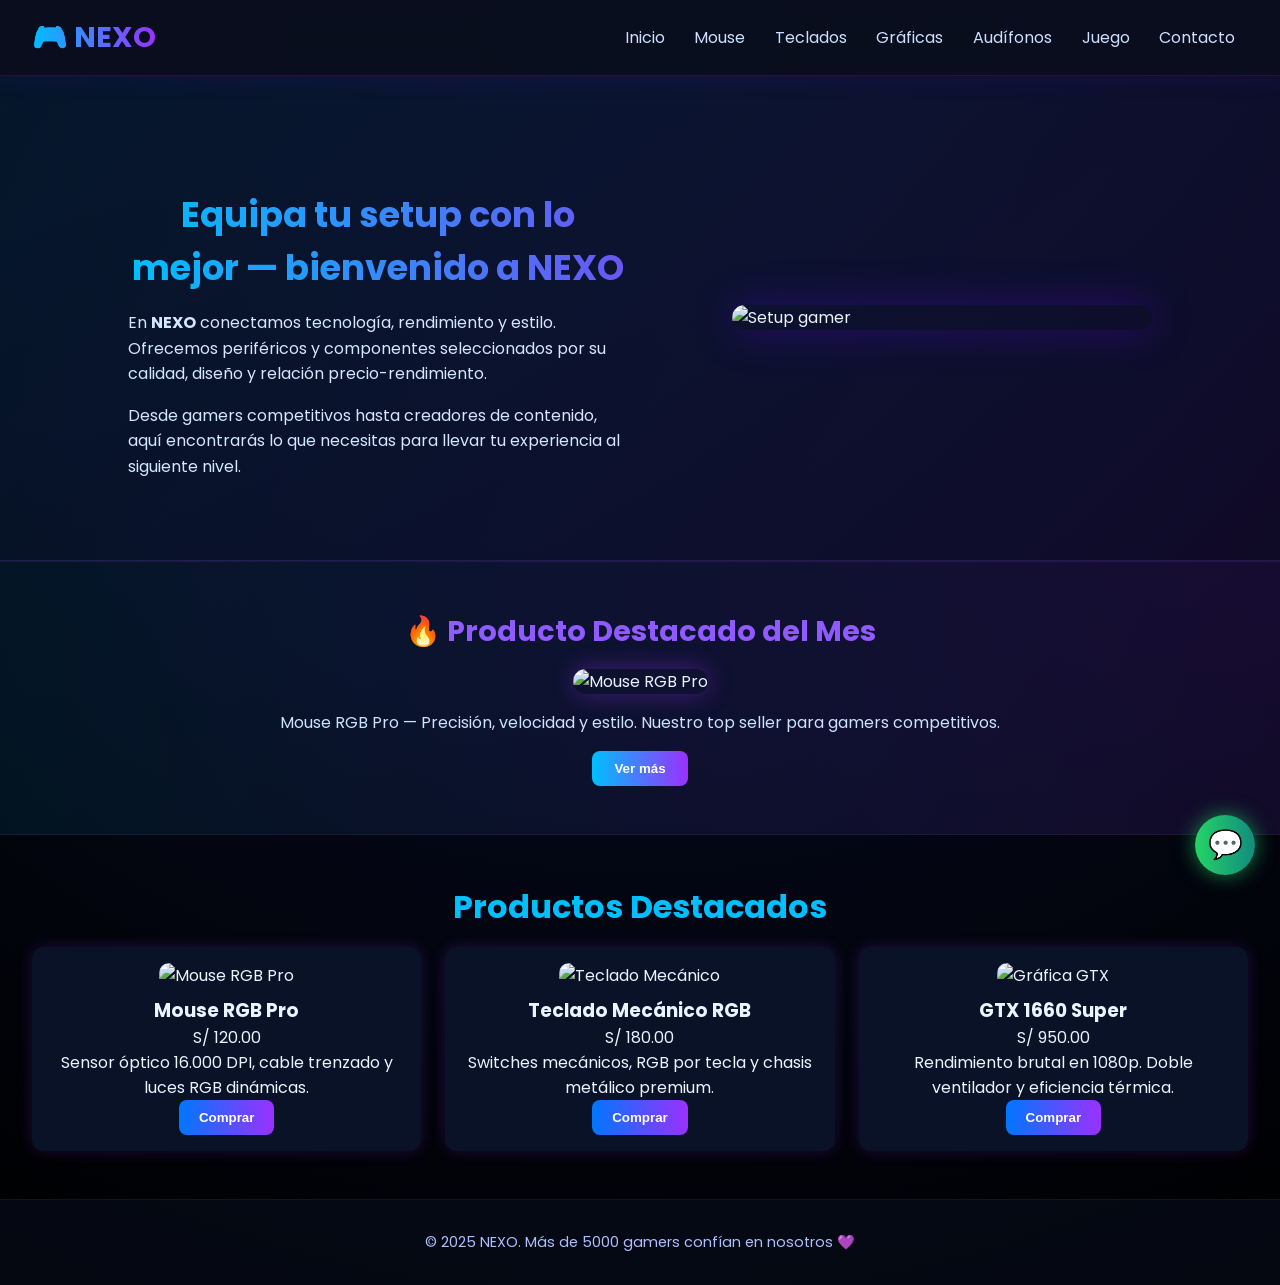
==== index.html @ 9a93f4ca "Rename Index.html to index.html" ====
<!DOCTYPE html>
<html lang="es">
  <head>
    <meta charset="UTF-8" />
    <meta name="viewport" content="width=device-width, initial-scale=1.0" />
    <title>NEXO – Gaming Store</title>

    <!-- Fuente -->
    <link
      href="https://fonts.googleapis.com/css2?family=Poppins:wght@400;600;700&display=swap"
      rel="stylesheet"
    />

    <style>
      * {
        margin: 0;
        padding: 0;
        box-sizing: border-box;
      }
      body {
        font-family: "Poppins", sans-serif;
        background: radial-gradient(circle at top, #070b1f, #040818, #000);
        color: #e8f4ff;
        overflow-x: hidden;
        transition: background 0.6s, color 0.6s;
      }

      /* HEADER */
      header {
        background: rgba(10, 15, 30, 0.9);
        backdrop-filter: blur(12px);
        padding: 1rem 2rem;
        display: flex;
        justify-content: space-between;
        align-items: center;
        border-bottom: 1px solid rgba(120, 0, 255, 0.3);
        position: sticky;
        top: 0;
        z-index: 50;
        box-shadow: 0 0 25px rgba(100, 0, 255, 0.15);
      }
      .logo {
        font-weight: 700;
        font-size: 1.8rem;
        background: linear-gradient(90deg, #00bfff, #9b30ff, #00bfff);
        background-size: 200%;
        -webkit-background-clip: text;
        color: transparent;
        animation: auraShift 6s infinite linear;
      }
      @keyframes auraShift {
        0% { background-position: 0% 50%; }
        100% { background-position: 100% 50%; }
      }

      nav a {
        color: #cddfff;
        margin: 0 0.8rem;
        text-decoration: none;
        transition: color 0.3s, text-shadow 0.3s;
      }
      nav a:hover {
        color: #b26dff;
        text-shadow: 0 0 15px #9b30ff;
      }

      /* HERO */
      .hero {
        display: flex;
        flex-wrap: wrap;
        align-items: center;
        justify-content: space-between;
        padding: 4rem 10%;
        background: linear-gradient(135deg, rgba(0, 191, 255, 0.08), rgba(155, 48, 255, 0.08));
        border-bottom: 1px solid rgba(155, 48, 255, 0.2);
      }
      .hero img {
        width: 420px;
        border-radius: 15px;
        box-shadow: 0 0 40px rgba(100, 0, 255, 0.35);
        transition: transform 0.3s ease, box-shadow 0.3s ease;
      }
      .hero img:hover {
        transform: scale(1.05);
        box-shadow: 0 0 60px rgba(0, 191, 255, 0.4);
      }
      .hero-text {
        max-width: 500px;
        animation: fadeInUp 1.2s ease;
      }
      .hero-text h2 {
        font-size: 2.2rem;
        background: linear-gradient(90deg, #00bfff, #a020f0, #00bfff);
        -webkit-background-clip: text;
        color: transparent;
        background-size: 300%;
        animation: gradientFlow 6s infinite linear;
        margin-bottom: 1rem;
      }
      .hero-text p {
        color: #d5e6ff;
        margin-bottom: 1rem;
        line-height: 1.6;
      }

      @keyframes gradientFlow {
        0% { background-position: 0% 50%; }
        100% { background-position: 100% 50%; }
      }
      @keyframes fadeInUp {
        from { opacity: 0; transform: translateY(30px); }
        to { opacity: 1; transform: translateY(0); }
      }

      /* DESTACADO */
      .destacado {
        background: radial-gradient(circle at top right, rgba(155,48,255,0.12), rgba(0,191,255,0.08));
        padding: 3rem 10%;
        text-align: center;
        border-top: 1px solid rgba(255,255,255,0.05);
        border-bottom: 1px solid rgba(255,255,255,0.05);
      }
      .destacado h3 {
        font-size: 1.8rem;
        margin-bottom: 1rem;
        color: #8f5aff;
      }
      .destacado img {
        width: 250px;
        border-radius: 15px;
        box-shadow: 0 0 25px rgba(155, 48, 255, 0.4);
        margin-bottom: 1rem;
      }
      .destacado p {
        color: #cce2ff;
        margin-bottom: 1rem;
      }
      .btn-destacado {
        background: linear-gradient(90deg, #00bfff, #9b30ff);
        color: white;
        border: none;
        padding: 10px 22px;
        border-radius: 8px;
        font-weight: 600;
        cursor: pointer;
        transition: transform 0.3s;
      }
      .btn-destacado:hover {
        transform: scale(1.07);
        box-shadow: 0 0 20px rgba(155, 48, 255, 0.4);
      }

      /* PRODUCTOS */
      h2 {
        text-align: center;
        font-size: 2rem;
        margin: 3rem 0 1rem;
        color: #00bfff;
      }
      .grid-productos {
        display: grid;
        grid-template-columns: repeat(auto-fit, minmax(250px, 1fr));
        gap: 1.5rem;
        padding: 0 2rem 3rem;
      }
      .card {
        background: #0a1228;
        border-radius: 12px;
        padding: 1rem;
        text-align: center;
        transition: all 0.3s ease;
        box-shadow: 0 0 15px rgba(155, 48, 255, 0.2);
      }
      .card:hover {
        transform: translateY(-6px);
        box-shadow: 0 0 35px rgba(0, 191, 255, 0.45);
      }
      .card img {
        width: 100%;
        border-radius: 10px;
        margin-bottom: 0.5rem;
      }
      .btn-comprar {
        background: linear-gradient(90deg, #0077ff, #9b30ff);
        color: white;
        border: none;
        padding: 10px 20px;
        border-radius: 8px;
        font-weight: 600;
        cursor: pointer;
        transition: transform 0.3s;
      }
      .btn-comprar:hover {
        transform: scale(1.05);
        box-shadow: 0 0 20px rgba(0, 191, 255, 0.5);
      }

      /* POP-UP */
      .popup {
        position: fixed;
        bottom: 20px;
        right: 20px;
        background: #101a3a;
        border: 1px solid #9b30ff;
        border-radius: 10px;
        padding: 1rem 1.5rem;
        box-shadow: 0 0 25px rgba(155, 48, 255, 0.4);
        opacity: 0;
        pointer-events: none;
        transition: opacity 0.5s;
        z-index: 100;
      }
      .popup.visible {
        opacity: 1;
        pointer-events: all;
      }
      .popup button {
        background: linear-gradient(90deg, #00bfff, #9b30ff);
        border: none;
        color: white;
        padding: 5px 10px;
        border-radius: 5px;
        font-weight: 600;
        cursor: pointer;
        margin-left: 10px;
      }

      /* FOOTER */
      footer {
        text-align: center;
        padding: 2rem;
        font-size: 0.9rem;
        color: #aebfff;
        border-top: 1px solid rgba(255,255,255,0.05);
        background: rgba(8, 12, 25, 0.7);
      }

      /* WHATSAPP */
      .whatsapp-float {
        position: fixed;
        bottom: 25px;
        right: 25px;
        background: linear-gradient(90deg, #25D366, #128C7E);
        color: white;
        font-size: 28px;
        text-align: center;
        width: 60px;
        height: 60px;
        line-height: 60px;
        border-radius: 50%;
        box-shadow: 0 0 20px rgba(37, 211, 102, 0.6);
        transition: transform 0.2s ease, box-shadow 0.3s ease;
        z-index: 999;
        text-decoration: none;
      }
      .whatsapp-float:hover {
        transform: scale(1.1);
        box-shadow: 0 0 25px rgba(37, 211, 102, 0.9);
      }

      @media (max-width: 768px) {
        .hero { flex-direction: column; text-align: center; }
        .hero img { margin-top: 2rem; }
      }
    </style>
  </head>

  <body>
    <header>
      <div class="logo">🎮 NEXO</div>
      <nav>
        <a href="index.html">Inicio</a>
        <a href="mouse.html">Mouse</a>
        <a href="teclados.html">Teclados</a>
        <a href="graficas.html">Gráficas</a>
        <a href="audifonos.html">Audífonos</a>
        <a href="juego.html">Juego</a>
        <a href="contacto.html">Contacto</a>
      </nav>
    </header>

    <main>
      <section class="hero">
        <div class="hero-text">
          <h2>Equipa tu setup con lo mejor — bienvenido a NEXO</h2>
          <p>
            En <strong>NEXO</strong> conectamos tecnología, rendimiento y estilo.
            Ofrecemos periféricos y componentes seleccionados por su calidad,
            diseño y relación precio-rendimiento.
          </p>
          <p>
            Desde gamers competitivos hasta creadores de contenido, aquí
            encontrarás lo que necesitas para llevar tu experiencia al siguiente nivel.
          </p>
        </div>
        <img src="imagen55.jpg" alt="Setup gamer" />
      </section>

      <section class="destacado">
        <h3>🔥 Producto Destacado del Mes</h3>
        <img src="imagen3.jpg" alt="Mouse RGB Pro" />
        <p>
          Mouse RGB Pro — Precisión, velocidad y estilo. Nuestro top seller para gamers
          competitivos.
        </p>
        <button class="btn-destacado">Ver más</button>
      </section>

      <h2>Productos Destacados</h2>
      <div class="grid-productos">
        <div class="card">
          <img src="imagen3.jpg" alt="Mouse RGB Pro" />
          <h3>Mouse RGB Pro</h3>
          <p>S/ 120.00</p>
          <p>Sensor óptico 16.000 DPI, cable trenzado y luces RGB dinámicas.</p>
          <button class="btn-comprar">Comprar</button>
        </div>
        <div class="card">
          <img src="imagen11.jpg" alt="Teclado Mecánico" />
          <h3>Teclado Mecánico RGB</h3>
          <p>S/ 180.00</p>
          <p>Switches mecánicos, RGB por tecla y chasis metálico premium.</p>
          <button class="btn-comprar">Comprar</button>
        </div>
        <div class="card">
          <img src="imagen72.jpg" alt="Gráfica GTX" />
          <h3>GTX 1660 Super</h3>
          <p>S/ 950.00</p>
          <p>Rendimiento brutal en 1080p. Doble ventilador y eficiencia térmica.</p>
          <button class="btn-comprar">Comprar</button>
        </div>
      </div>
    </main>

    <footer>
      © 2025 NEXO. Más de <span id="contador">5000</span> gamers confían en nosotros 💜
    </footer>

    <div class="popup" id="popup">
      ⚡ ¡Oferta activa! <strong>Teclados RGB</strong> con 20 % de descuento.
      <button onclick="window.location='teclados.html'">Ver</button>
    </div>

    <a
      href="https://wa.me/51965304331?text=Hola%20NEXO%2C%20quiero%20mejorar%20mi%20setup%20gamer%20🔥"
      class="whatsapp-float"
      target="_blank"
      title="Chatea con NEXO por WhatsApp"
    >
      💬
    </a>

    <script>
      setTimeout(() => {
        document.getElementById("popup").classList.add("visible");
      }, 10000);

      let count = 5000;
      setInterval(() => {
        count += Math.floor(Math.random() * 5);
        document.getElementById("contador").textContent = count;
      }, 2000);
    </script>
  </body>
</html>
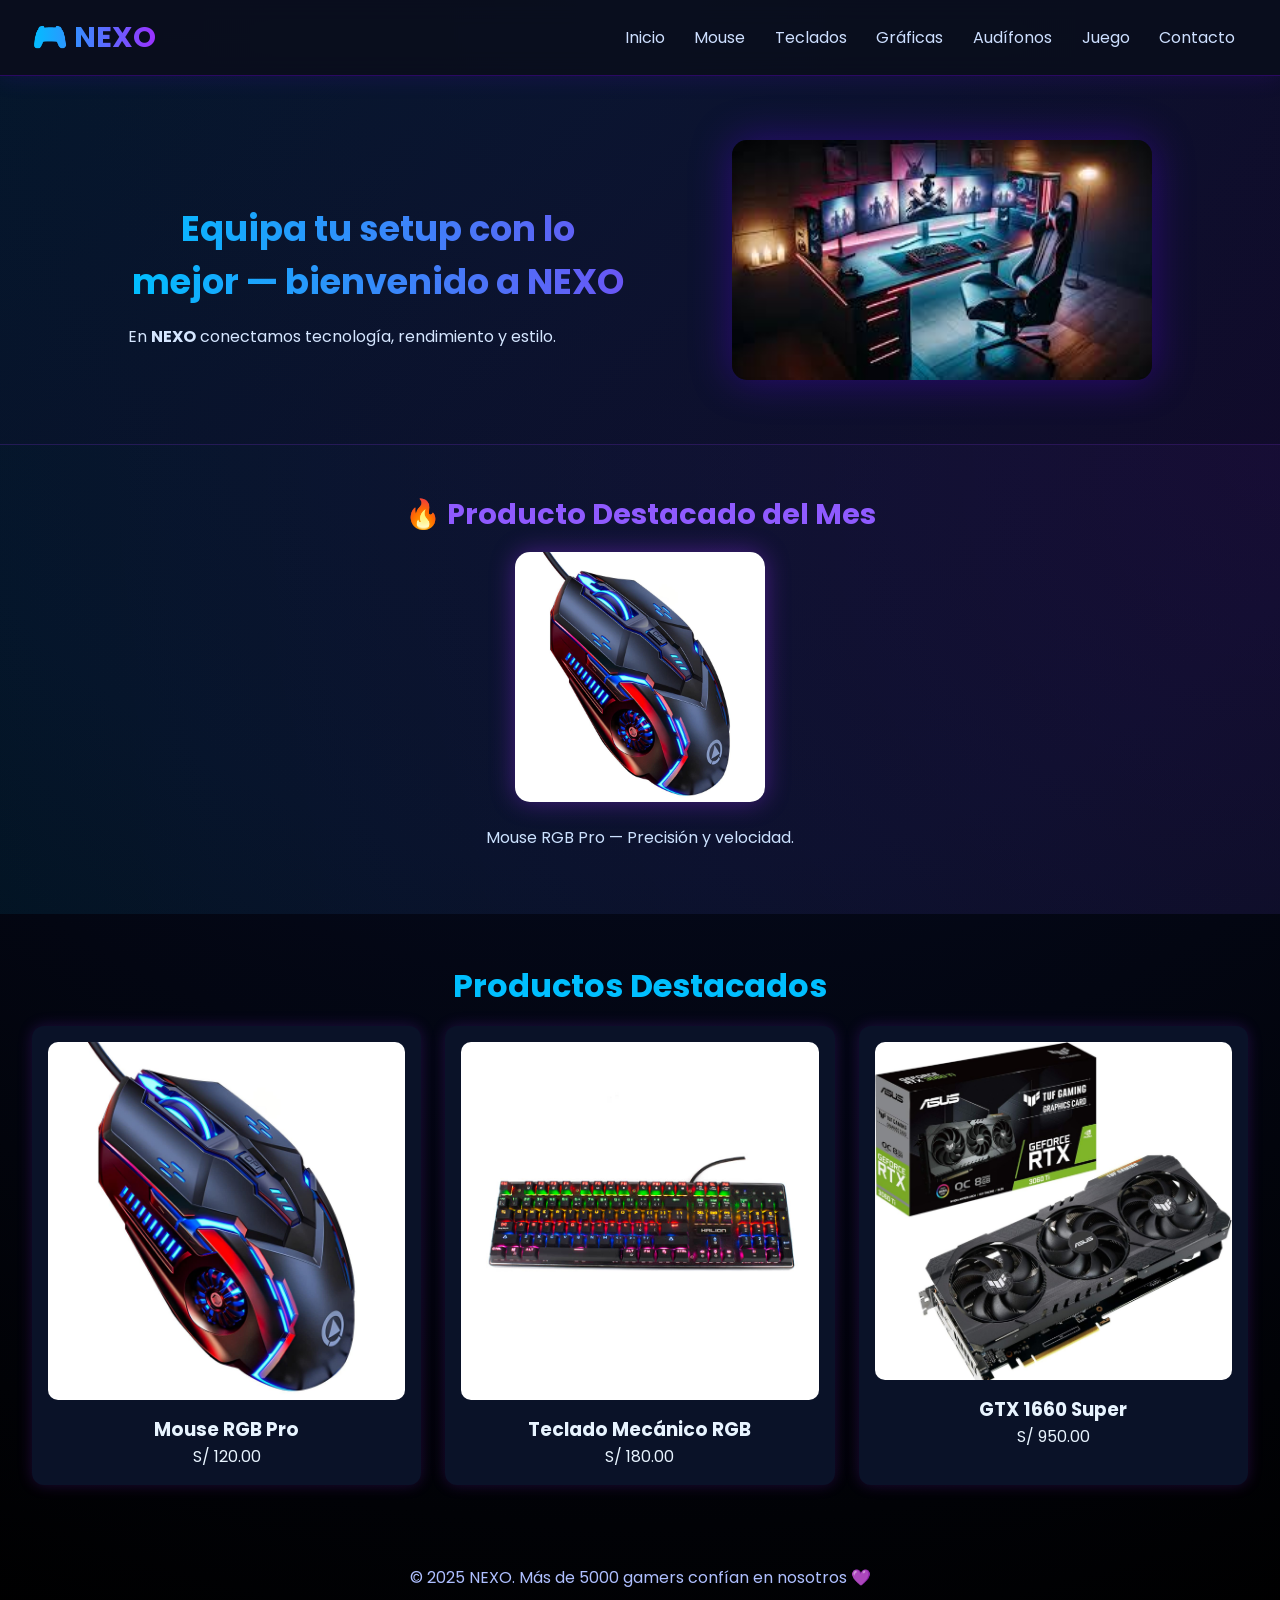
==== commit 4bc03287: "Update index.html" ====
--- a/index.html
+++ b/index.html
@@ -103,22 +103,11 @@
         line-height: 1.6;
       }
 
-      @keyframes gradientFlow {
-        0% { background-position: 0% 50%; }
-        100% { background-position: 100% 50%; }
-      }
-      @keyframes fadeInUp {
-        from { opacity: 0; transform: translateY(30px); }
-        to { opacity: 1; transform: translateY(0); }
-      }
-
       /* DESTACADO */
       .destacado {
         background: radial-gradient(circle at top right, rgba(155,48,255,0.12), rgba(0,191,255,0.08));
         padding: 3rem 10%;
         text-align: center;
-        border-top: 1px solid rgba(255,255,255,0.05);
-        border-bottom: 1px solid rgba(255,255,255,0.05);
       }
       .destacado h3 {
         font-size: 1.8rem;
@@ -134,20 +123,6 @@
       .destacado p {
         color: #cce2ff;
         margin-bottom: 1rem;
-      }
-      .btn-destacado {
-        background: linear-gradient(90deg, #00bfff, #9b30ff);
-        color: white;
-        border: none;
-        padding: 10px 22px;
-        border-radius: 8px;
-        font-weight: 600;
-        cursor: pointer;
-        transition: transform 0.3s;
-      }
-      .btn-destacado:hover {
-        transform: scale(1.07);
-        box-shadow: 0 0 20px rgba(155, 48, 255, 0.4);
       }
 
       /* PRODUCTOS */
@@ -168,99 +143,18 @@
         border-radius: 12px;
         padding: 1rem;
         text-align: center;
-        transition: all 0.3s ease;
         box-shadow: 0 0 15px rgba(155, 48, 255, 0.2);
-      }
-      .card:hover {
-        transform: translateY(-6px);
-        box-shadow: 0 0 35px rgba(0, 191, 255, 0.45);
       }
       .card img {
         width: 100%;
         border-radius: 10px;
         margin-bottom: 0.5rem;
       }
-      .btn-comprar {
-        background: linear-gradient(90deg, #0077ff, #9b30ff);
-        color: white;
-        border: none;
-        padding: 10px 20px;
-        border-radius: 8px;
-        font-weight: 600;
-        cursor: pointer;
-        transition: transform 0.3s;
-      }
-      .btn-comprar:hover {
-        transform: scale(1.05);
-        box-shadow: 0 0 20px rgba(0, 191, 255, 0.5);
-      }
-
-      /* POP-UP */
-      .popup {
-        position: fixed;
-        bottom: 20px;
-        right: 20px;
-        background: #101a3a;
-        border: 1px solid #9b30ff;
-        border-radius: 10px;
-        padding: 1rem 1.5rem;
-        box-shadow: 0 0 25px rgba(155, 48, 255, 0.4);
-        opacity: 0;
-        pointer-events: none;
-        transition: opacity 0.5s;
-        z-index: 100;
-      }
-      .popup.visible {
-        opacity: 1;
-        pointer-events: all;
-      }
-      .popup button {
-        background: linear-gradient(90deg, #00bfff, #9b30ff);
-        border: none;
-        color: white;
-        padding: 5px 10px;
-        border-radius: 5px;
-        font-weight: 600;
-        cursor: pointer;
-        margin-left: 10px;
-      }
-
-      /* FOOTER */
+
       footer {
         text-align: center;
         padding: 2rem;
-        font-size: 0.9rem;
         color: #aebfff;
-        border-top: 1px solid rgba(255,255,255,0.05);
-        background: rgba(8, 12, 25, 0.7);
-      }
-
-      /* WHATSAPP */
-      .whatsapp-float {
-        position: fixed;
-        bottom: 25px;
-        right: 25px;
-        background: linear-gradient(90deg, #25D366, #128C7E);
-        color: white;
-        font-size: 28px;
-        text-align: center;
-        width: 60px;
-        height: 60px;
-        line-height: 60px;
-        border-radius: 50%;
-        box-shadow: 0 0 20px rgba(37, 211, 102, 0.6);
-        transition: transform 0.2s ease, box-shadow 0.3s ease;
-        z-index: 999;
-        text-decoration: none;
-      }
-      .whatsapp-float:hover {
-        transform: scale(1.1);
-        box-shadow: 0 0 25px rgba(37, 211, 102, 0.9);
-      }
-
-      @media (max-width: 768px) {
-        .hero { flex-direction: column; text-align: center; }
-        .hero img { margin-top: 2rem; }
       }
     </style>
   </head>
@@ -283,52 +177,43 @@
       <section class="hero">
         <div class="hero-text">
           <h2>Equipa tu setup con lo mejor — bienvenido a NEXO</h2>
-          <p>
-            En <strong>NEXO</strong> conectamos tecnología, rendimiento y estilo.
-            Ofrecemos periféricos y componentes seleccionados por su calidad,
-            diseño y relación precio-rendimiento.
-          </p>
-          <p>
-            Desde gamers competitivos hasta creadores de contenido, aquí
-            encontrarás lo que necesitas para llevar tu experiencia al siguiente nivel.
-          </p>
-        </div>
-        <img src="imagen55.jpg" alt="Setup gamer" />
+          <p>En <strong>NEXO</strong> conectamos tecnología, rendimiento y estilo.</p>
+        </div>
+
+        <!-- IMAGEN HERO CORREGIDA -->
+        <img src="imagenes/imagen55.jpg" alt="Setup gamer" />
       </section>
 
       <section class="destacado">
         <h3>🔥 Producto Destacado del Mes</h3>
-        <img src="imagen3.jpg" alt="Mouse RGB Pro" />
-        <p>
-          Mouse RGB Pro — Precisión, velocidad y estilo. Nuestro top seller para gamers
-          competitivos.
-        </p>
-        <button class="btn-destacado">Ver más</button>
+
+        <!-- IMAGEN DESTACADO CORREGIDA -->
+        <img src="imagenes/imagen3.jpg" alt="Mouse RGB Pro" />
+
+        <p>Mouse RGB Pro — Precisión y velocidad.</p>
       </section>
 
       <h2>Productos Destacados</h2>
       <div class="grid-productos">
+
         <div class="card">
-          <img src="imagen3.jpg" alt="Mouse RGB Pro" />
+          <img src="imagenes/imagen3.jpg" alt="Mouse RGB Pro" />
           <h3>Mouse RGB Pro</h3>
           <p>S/ 120.00</p>
-          <p>Sensor óptico 16.000 DPI, cable trenzado y luces RGB dinámicas.</p>
-          <button class="btn-comprar">Comprar</button>
-        </div>
+        </div>
+
         <div class="card">
-          <img src="imagen11.jpg" alt="Teclado Mecánico" />
+          <img src="imagenes/imagen11.jpg" alt="Teclado Mecánico" />
           <h3>Teclado Mecánico RGB</h3>
           <p>S/ 180.00</p>
-          <p>Switches mecánicos, RGB por tecla y chasis metálico premium.</p>
-          <button class="btn-comprar">Comprar</button>
-        </div>
+        </div>
+
         <div class="card">
-          <img src="imagen72.jpg" alt="Gráfica GTX" />
+          <img src="imagenes/imagen72.jpg" alt="Gráfica GTX" />
           <h3>GTX 1660 Super</h3>
           <p>S/ 950.00</p>
-          <p>Rendimiento brutal en 1080p. Doble ventilador y eficiencia térmica.</p>
-          <button class="btn-comprar">Comprar</button>
-        </div>
+        </div>
+
       </div>
     </main>
 
@@ -336,30 +221,15 @@
       © 2025 NEXO. Más de <span id="contador">5000</span> gamers confían en nosotros 💜
     </footer>
 
-    <div class="popup" id="popup">
-      ⚡ ¡Oferta activa! <strong>Teclados RGB</strong> con 20 % de descuento.
-      <button onclick="window.location='teclados.html'">Ver</button>
-    </div>
-
-    <a
-      href="https://wa.me/51965304331?text=Hola%20NEXO%2C%20quiero%20mejorar%20mi%20setup%20gamer%20🔥"
-      class="whatsapp-float"
-      target="_blank"
-      title="Chatea con NEXO por WhatsApp"
-    >
-      💬
-    </a>
-
+    <!-- SCRIPT PARA LEER EL JSON -->
     <script>
-      setTimeout(() => {
-        document.getElementById("popup").classList.add("visible");
-      }, 10000);
-
-      let count = 5000;
-      setInterval(() => {
-        count += Math.floor(Math.random() * 5);
-        document.getElementById("contador").textContent = count;
-      }, 2000);
+      fetch("data/productos.json")
+        .then(res => res.json())
+        .then(json => {
+          console.log("===== PRODUCTOS DESDE JSON =====");
+          console.log(json);
+        });
     </script>
+
   </body>
 </html>
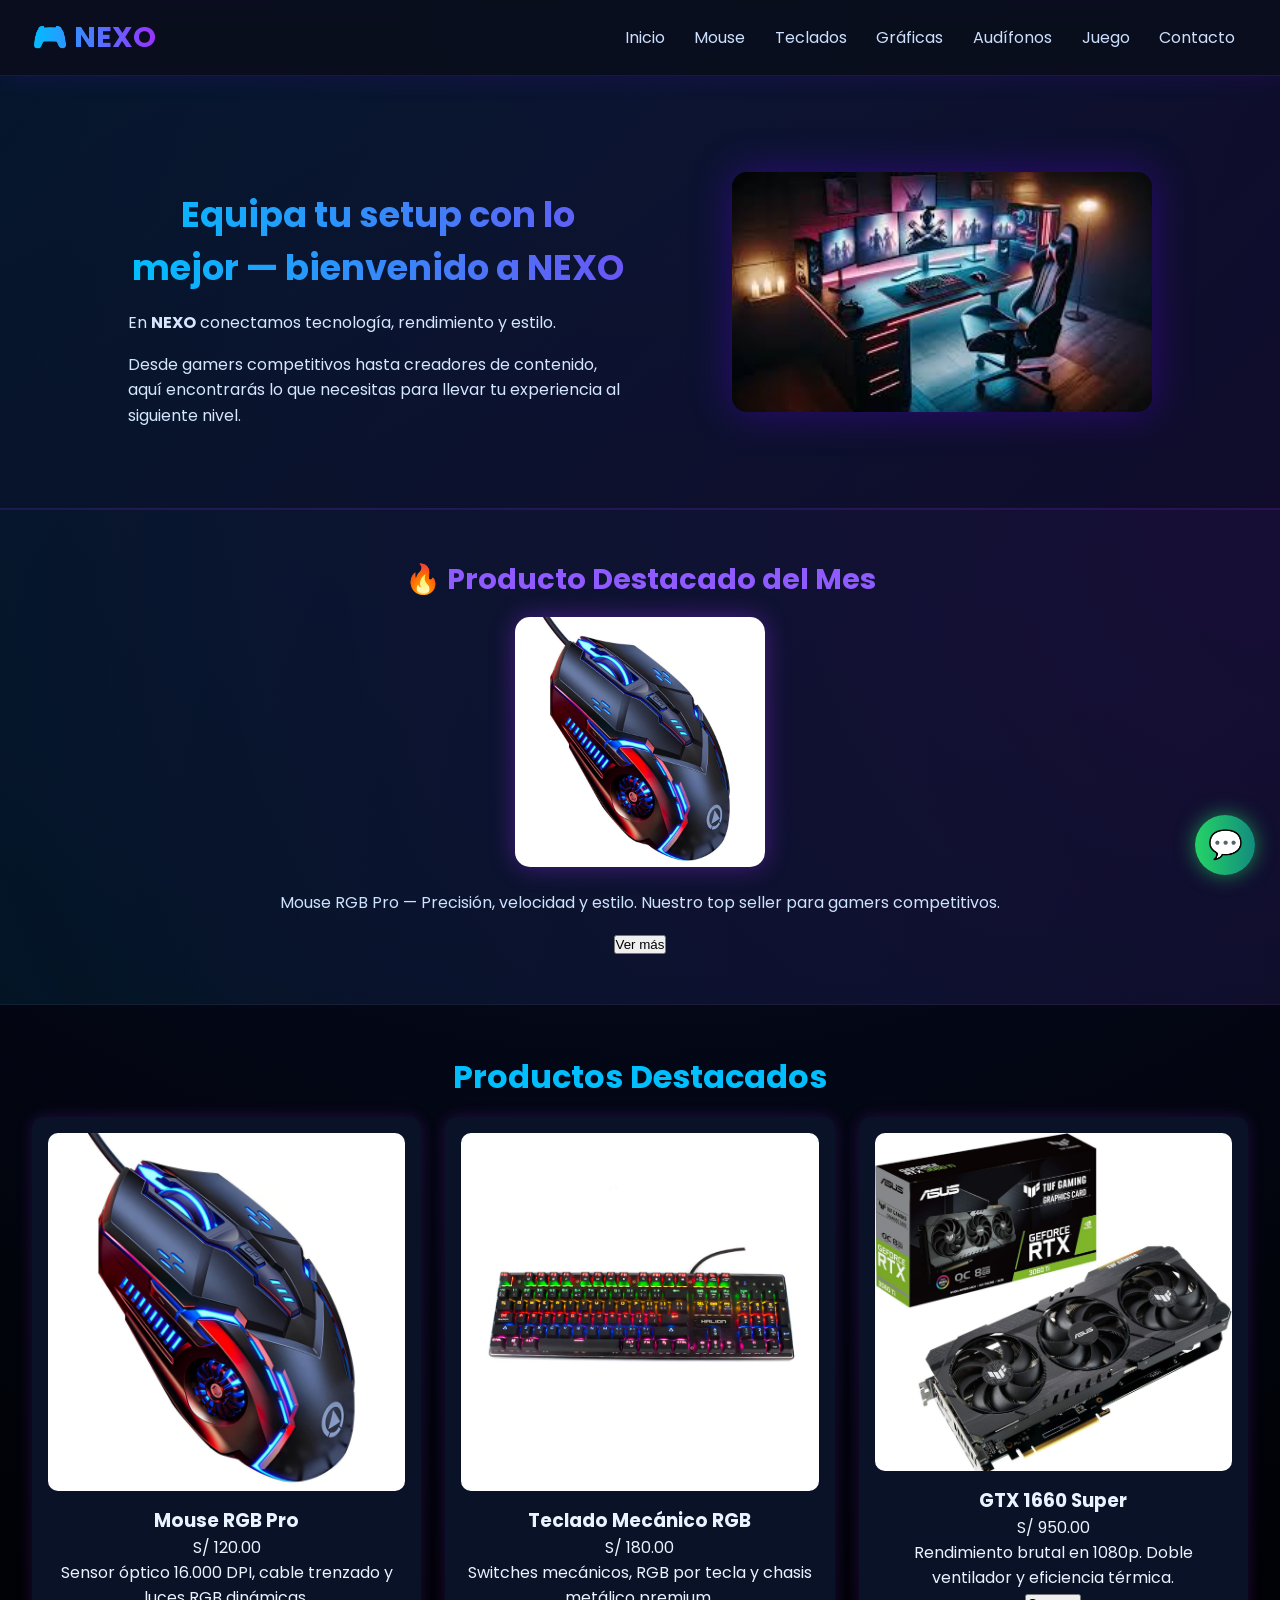
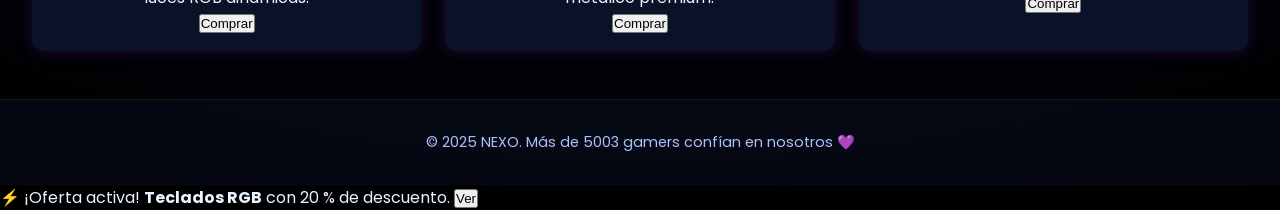
==== commit 6518d909: "Update index.html" ====
--- a/index.html
+++ b/index.html
@@ -108,6 +108,8 @@
         background: radial-gradient(circle at top right, rgba(155,48,255,0.12), rgba(0,191,255,0.08));
         padding: 3rem 10%;
         text-align: center;
+        border-top: 1px solid rgba(255,255,255,0.05);
+        border-bottom: 1px solid rgba(255,255,255,0.05);
       }
       .destacado h3 {
         font-size: 1.8rem;
@@ -143,7 +145,12 @@
         border-radius: 12px;
         padding: 1rem;
         text-align: center;
+        transition: all 0.3s ease;
         box-shadow: 0 0 15px rgba(155, 48, 255, 0.2);
+      }
+      .card:hover {
+        transform: translateY(-6px);
+        box-shadow: 0 0 35px rgba(0, 191, 255, 0.45);
       }
       .card img {
         width: 100%;
@@ -151,10 +158,42 @@
         margin-bottom: 0.5rem;
       }
 
+      /* FOOTER */
       footer {
         text-align: center;
         padding: 2rem;
+        font-size: 0.9rem;
         color: #aebfff;
+        border-top: 1px solid rgba(255,255,255,0.05);
+        background: rgba(8, 12, 25, 0.7);
+      }
+
+      /* WHATSAPP */
+      .whatsapp-float {
+        position: fixed;
+        bottom: 25px;
+        right: 25px;
+        background: linear-gradient(90deg, #25D366, #128C7E);
+        color: white;
+        font-size: 28px;
+        text-align: center;
+        width: 60px;
+        height: 60px;
+        line-height: 60px;
+        border-radius: 50%;
+        box-shadow: 0 0 20px rgba(37, 211, 102, 0.6);
+        transition: transform 0.2s ease, box-shadow 0.3s ease;
+        z-index: 999;
+        text-decoration: none;
+      }
+      .whatsapp-float:hover {
+        transform: scale(1.1);
+        box-shadow: 0 0 25px rgba(37, 211, 102, 0.9);
+      }
+
+      @media (max-width: 768px) {
+        .hero { flex-direction: column; text-align: center; }
+        .hero img { margin-top: 2rem; }
       }
     </style>
   </head>
@@ -177,43 +216,55 @@
       <section class="hero">
         <div class="hero-text">
           <h2>Equipa tu setup con lo mejor — bienvenido a NEXO</h2>
-          <p>En <strong>NEXO</strong> conectamos tecnología, rendimiento y estilo.</p>
+          <p>
+            En <strong>NEXO</strong> conectamos tecnología, rendimiento y estilo.
+          </p>
+          <p>
+            Desde gamers competitivos hasta creadores de contenido, aquí
+            encontrarás lo que necesitas para llevar tu experiencia al siguiente nivel.
+          </p>
         </div>
 
-        <!-- IMAGEN HERO CORREGIDA -->
+        <!-- CORREGIDO -->
         <img src="imagenes/imagen55.jpg" alt="Setup gamer" />
       </section>
 
       <section class="destacado">
         <h3>🔥 Producto Destacado del Mes</h3>
 
-        <!-- IMAGEN DESTACADO CORREGIDA -->
+        <!-- CORREGIDO -->
         <img src="imagenes/imagen3.jpg" alt="Mouse RGB Pro" />
 
-        <p>Mouse RGB Pro — Precisión y velocidad.</p>
+        <p>
+          Mouse RGB Pro — Precisión, velocidad y estilo. Nuestro top seller para gamers
+          competitivos.
+        </p>
+        <button class="btn-destacado">Ver más</button>
       </section>
 
       <h2>Productos Destacados</h2>
       <div class="grid-productos">
-
         <div class="card">
           <img src="imagenes/imagen3.jpg" alt="Mouse RGB Pro" />
           <h3>Mouse RGB Pro</h3>
           <p>S/ 120.00</p>
+          <p>Sensor óptico 16.000 DPI, cable trenzado y luces RGB dinámicas.</p>
+          <button class="btn-comprar">Comprar</button>
         </div>
-
         <div class="card">
           <img src="imagenes/imagen11.jpg" alt="Teclado Mecánico" />
           <h3>Teclado Mecánico RGB</h3>
           <p>S/ 180.00</p>
+          <p>Switches mecánicos, RGB por tecla y chasis metálico premium.</p>
+          <button class="btn-comprar">Comprar</button>
         </div>
-
         <div class="card">
           <img src="imagenes/imagen72.jpg" alt="Gráfica GTX" />
           <h3>GTX 1660 Super</h3>
           <p>S/ 950.00</p>
+          <p>Rendimiento brutal en 1080p. Doble ventilador y eficiencia térmica.</p>
+          <button class="btn-comprar">Comprar</button>
         </div>
-
       </div>
     </main>
 
@@ -221,15 +272,39 @@
       © 2025 NEXO. Más de <span id="contador">5000</span> gamers confían en nosotros 💜
     </footer>
 
-    <!-- SCRIPT PARA LEER EL JSON -->
+    <div class="popup" id="popup">
+      ⚡ ¡Oferta activa! <strong>Teclados RGB</strong> con 20 % de descuento.
+      <button onclick="window.location='teclados.html'">Ver</button>
+    </div>
+
+    <a
+      href="https://wa.me/51965304331?text=Hola%20NEXO%2C%20quiero%20mejorar%20mi%20setup%20gamer%20🔥"
+      class="whatsapp-float"
+      target="_blank"
+      title="Chatea con NEXO por WhatsApp"
+    >
+      💬
+    </a>
+
+    <script>
+      setTimeout(() => {
+        document.getElementById("popup").classList.add("visible");
+      }, 10000);
+
+      let count = 5000;
+      setInterval(() => {
+        count += Math.floor(Math.random() * 5);
+        document.getElementById("contador").textContent = count;
+      }, 2000);
+    </script>
+
+    <!-- 📌 SCRIPT JSON AÑADIDO (NO MODIFICA TU DISEÑO) -->
     <script>
       fetch("data/productos.json")
-        .then(res => res.json())
-        .then(json => {
-          console.log("===== PRODUCTOS DESDE JSON =====");
-          console.log(json);
+        .then((r) => r.json())
+        .then((data) => {
+          console.log("PRODUCTOS CARGADOS DESDE JSON:", data);
         });
     </script>
-
   </body>
 </html>
